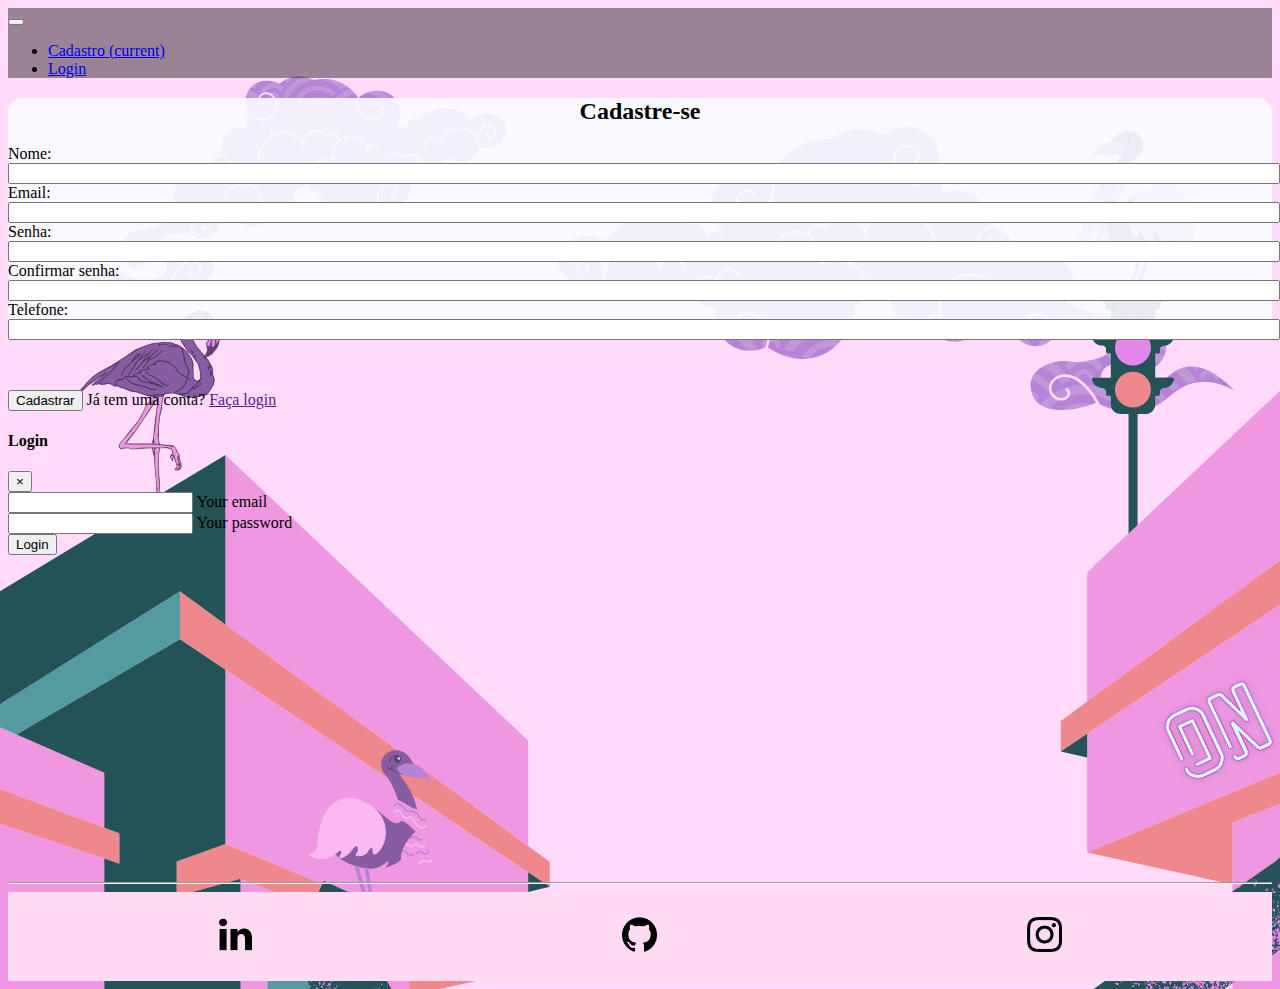
==== index.html @ ee571f84 "Adicao do projeto" ====
<!DOCTYPE html>
<html lang="pt-br">
  <head>
    <meta charset="UTF-8" />
    <meta http-equiv="X-UA-Compatible" content="IE=edge" />
    <meta name="viewport" content="width=device-width, initial-scale=1.0" />
    <title>Store - Rute Helen</title>
    <link rel="stylesheet" type="text/css" href="css/style.css" />
    <link
      rel="stylesheet"
      href="https://cdn.jsdelivr.net/npm/bootstrap@4.6.1/dist/css/bootstrap.min.css"
      integrity="sha384-zCbKRCUGaJDkqS1kPbPd7TveP5iyJE0EjAuZQTgFLD2ylzuqKfdKlfG/eSrtxUkn"
      crossorigin="anonymous"
    />
    <style>
      body {
        background-image: url("img/sky.png");
        background-repeat: no-repeat;
      }
      html {
        scroll-behavior: smooth;
      }
    </style>
  </head>

  <body>
    <!--Navbar-->
    <nav
      class="navbar navbar-expand-lg navbar-dark primary-color cor p-1 container-fluid w-100"
    >
      <!-- Collapse button -->
      <button
        class="navbar-toggler"
        type="button"
        data-toggle="collapse"
        data-target="#basicExampleNav"
        aria-controls="basicExampleNav"
        aria-expanded="false"
        aria-label="Toggle navigation"
      >
        <span class="navbar-toggler-icon"></span>
      </button>

      <!-- Collapsible content -->
      <div class="collapse navbar-collapse" id="basicExampleNav">
        <!-- Links -->
        <ul class="navbar-nav mr-auto">
          <li class="nav-item active">
            <a class="nav-link" href="#cadastro"
              >Cadastro
              <span class="sr-only">(current)</span>
            </a>
          </li>
          <li class="nav-item">
            <a class="nav-link" href="#"
            data-toggle="modal"
            data-target="#modalLoginForm">Login</a>
          </li>
        </ul>
        <!-- Links -->

        <form class="form-inline">

      </div>
      <!-- Collapsible content -->
    </nav>
    <!--/.Navbar-->
    <style>
      body {
        background-color: rgb(255, 248, 254);
      }
    </style>

    <div>
      <div class="container col-4 mb-50 p-4 mt-5" style="background-color: rgba(248, 252, 255, 0.9); border-radius: 15px;">
        <h2 class="center" id="cadastro">Cadastre-se</h2>
      <form>
        <div>
          <label for="nome">Nome:</label>
          <input type="text" id="nome" onkeyup="validaNome()" />
        </div>
        <div id="txtNome" class="mb-20"></div>
        <div>
          <label for="email">Email:</label>
          <input type="email" id="email" onkeyup="validaEmail()" />
        </div>
        <div id="txtEmail" class="mb-20"></div>
        <div>
          <label for="senha">Senha:</label>
          <input type="text" id="senha" onkeyup="validaSenha()" />
        </div>
        <div id="txtSenha" class="mb-20"></div>
        <div>
          <label for="senha">Confirmar senha:</label>
          <input type="text" id="confirmarSenha" onkeyup="confirmaSenha()" />
        </div>
        <div id="txtCSenha" class="mb-20"></div>
        <div>
          <label for="numero">Telefone:</label>
          <input type="number" id="numero" onkeyup="validaTelefone()" />
        </div>
        <div id="txtTelefone" class="mb-20"></div>
      </form>
    </div>


    <div class="container d-flex align-items-center justify-content-center mb-30">
      <button onclick="enviar()" class="pr-3 pl-3 py-1 rounded-pill">
        Cadastrar
      </button>
      <span class="mx-2">Já tem uma conta?</span>
      
        <span><a
          href=""
          class="btn btn-default btn-rounded p-0"
          data-toggle="modal"
          data-target="#modalLoginForm"
          >Faça login</a
        ></span>
      
    </div>

    <div
      class="modal fade"
      id="modalLoginForm"
      tabindex="-1"
      role="dialog"
      aria-labelledby="myModalLabel"
      aria-hidden="true"
    >
      <div class="modal-dialog" role="document">
        <div class="modal-content">
          <div class="modal-header text-center">
            <h4 class="modal-title w-100 font-weight-bold">Login</h4>
            <button
              type="button"
              class="close"
              data-dismiss="modal"
              aria-label="Close"
            >
              <span aria-hidden="true">&times;</span>
            </button>
          </div>
          <div class="modal-body mx-3">
            <div class="md-form mb-5">
              <i class="fas fa-envelope prefix grey-text"></i>
              <input
                type="email"
                id="defaultForm-email"
                class="form-control validate"
              />
              <label
                data-error="wrong"
                data-success="right"
                for="defaultForm-email"
                >Your email</label
              >
            </div>

            <div class="md-form mb-4">
              <i class="fas fa-lock prefix grey-text"></i>
              <input
                type="password"
                id="defaultForm-pass"
                class="form-control validate"
              />
              <label
                data-error="wrong"
                data-success="right"
                for="defaultForm-pass"
                >Your password</label
              >
            </div>
          </div>
          <div class="modal-footer d-flex justify-content-center">
            <button class="btn btn-default">Login</button>
          </div>
        </div>
      </div>
    </div>

    
  </div>
</div>

    <div class="container justify-content-center align-items-center d-flex mb-3 w-75 mt-5" id="video">
      <iframe width="560" height="315" src="https://www.youtube.com/embed/BEXL80LS0-I?si=2j8538PnU4ah49iL" 
      title="YouTube video player" 
      frameborder="0" 
      allow="autoplay; clipboard-write; encrypted-media; gyroscope; picture-in-picture; web-share" >
    </iframe>
    </div>

    <hr />
    <footer id="footer" style="background-color: rgb(255, 219, 243)">
      <div class="rodape col-4 container">
        <a href="https://linkedin.com/in/rutehelencosta" target="_blank"
          ><img class="tm-social" src="img/linkedin.png" alt="Ícone linkedin"
        /></a>
        <a href="https://github.com/rHelen" target="_blank"
          ><img class="tm-social" src="img/github.png" alt="Ícone GitHub"
        /></a>
        <a href="https://instagram.com/rhelencst" target="_blank"
          ><img class="tm-social" src="img/instagram.png" alt="Ícone Instagram"
        /></a>
      </div>
    </footer>

    <script src="js/script.js"></script>
    <script
      src="https://cdn.jsdelivr.net/npm/jquery@3.5.1/dist/jquery.slim.min.js"
      integrity="sha384-DfXdz2htPH0lsSSs5nCTpuj/zy4C+OGpamoFVy38MVBnE+IbbVYUew+OrCXaRkfj"
      crossorigin="anonymous"
    ></script>
    <script
      src="https://cdn.jsdelivr.net/npm/bootstrap@4.6.1/dist/js/bootstrap.bundle.min.js"
      integrity="sha384-fQybjgWLrvvRgtW6bFlB7jaZrFsaBXjsOMm/tB9LTS58ONXgqbR9W8oWht/amnpF"
      crossorigin="anonymous"
    ></script>
  </body>
</html>
---- css/style.css ----
.h-30{
    height: 150px;
}

.rodape{
    padding: 25px;
    display: flex;
    justify-content: space-around;
    align-items: center;
    flex-flow: row;
}
.tm-social{
    height: 35px;
}

.mb-50{
    margin-bottom: 50px;
}
.img{
    height: 1366;
    width: 657;
}

.center{
    text-align: center;
}
.cor{
    background-color: rgba(0, 0, 0, 0.4);
}
.cardsize{
    height: 100px;
}
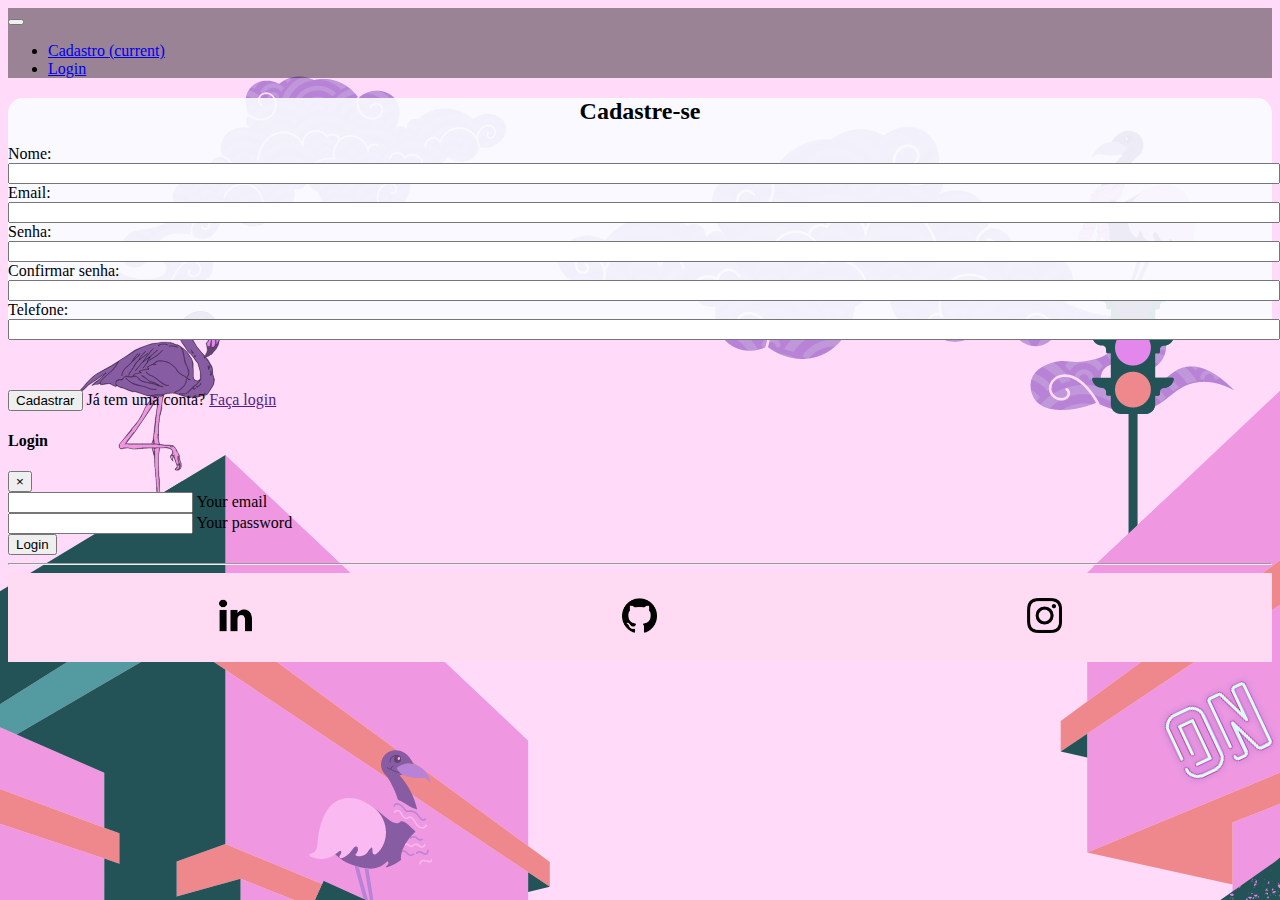
==== commit 9176f383: "ajuste index" ====
--- a/index.html
+++ b/index.html
@@ -92,7 +92,7 @@
         <div id="txtSenha" class="mb-20"></div>
         <div>
           <label for="senha">Confirmar senha:</label>
-          <input type="text" id="confirmarSenha" onkeyup="confirmaSenha()" />
+          <input type="text" id="confirmarSenha" onblur="confirmaSenha()" />
         </div>
         <div id="txtCSenha" class="mb-20"></div>
         <div>
@@ -105,7 +105,7 @@
 
 
     <div class="container d-flex align-items-center justify-content-center mb-30">
-      <button onclick="enviar()" class="pr-3 pl-3 py-1 rounded-pill">
+      <button onclick="enviar()" class="pr-3 pl-3 py-1 rounded-pill" >
         Cadastrar
       </button>
       <span class="mx-2">Já tem uma conta?</span>
@@ -178,18 +178,9 @@
         </div>
       </div>
     </div>
-
     
   </div>
 </div>
-
-    <div class="container justify-content-center align-items-center d-flex mb-3 w-75 mt-5" id="video">
-      <iframe width="560" height="315" src="https://www.youtube.com/embed/BEXL80LS0-I?si=2j8538PnU4ah49iL" 
-      title="YouTube video player" 
-      frameborder="0" 
-      allow="autoplay; clipboard-write; encrypted-media; gyroscope; picture-in-picture; web-share" >
-    </iframe>
-    </div>
 
     <hr />
     <footer id="footer" style="background-color: rgb(255, 219, 243)">
@@ -197,7 +188,7 @@
         <a href="https://linkedin.com/in/rutehelencosta" target="_blank"
           ><img class="tm-social" src="img/linkedin.png" alt="Ícone linkedin"
         /></a>
-        <a href="https://github.com/rHelen" target="_blank"
+        <a href="https://github.com/rHelen/StoreLandingPage" target="_blank"
           ><img class="tm-social" src="img/github.png" alt="Ícone GitHub"
         /></a>
         <a href="https://instagram.com/rhelencst" target="_blank"
